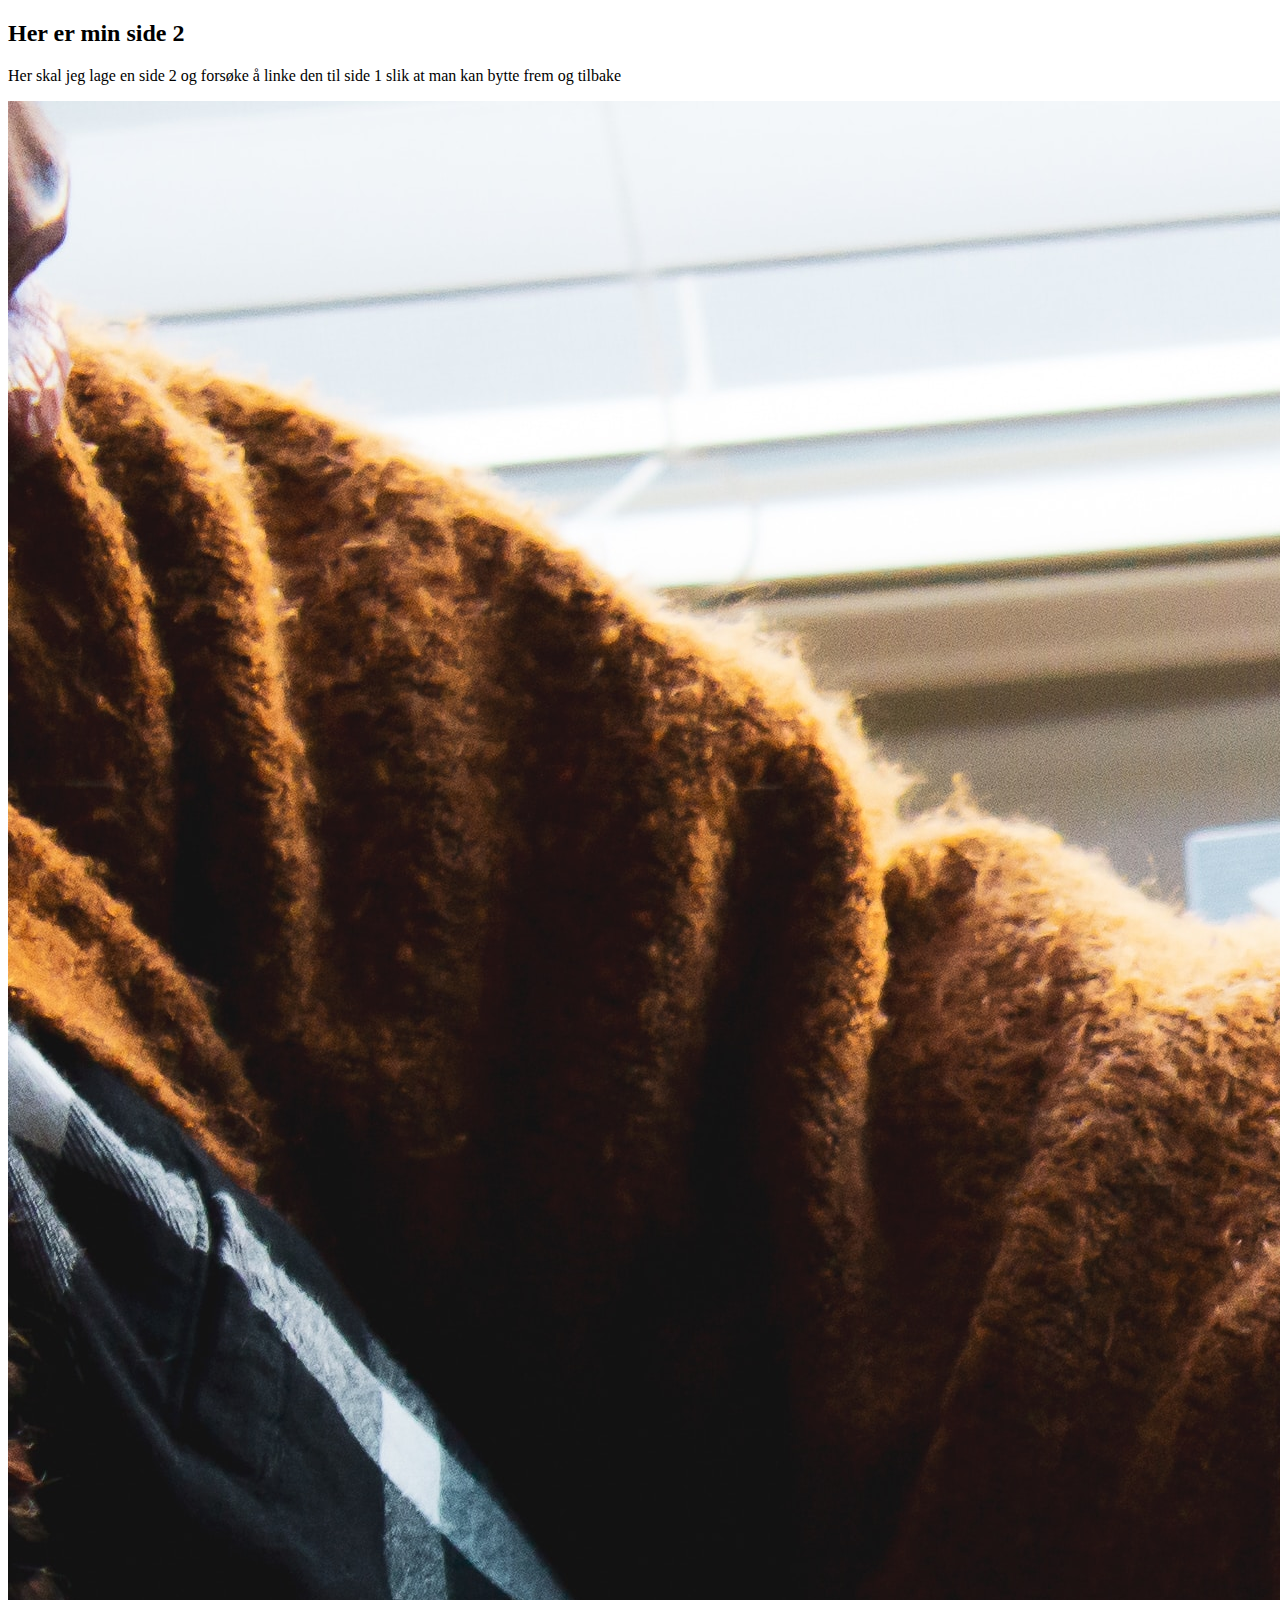
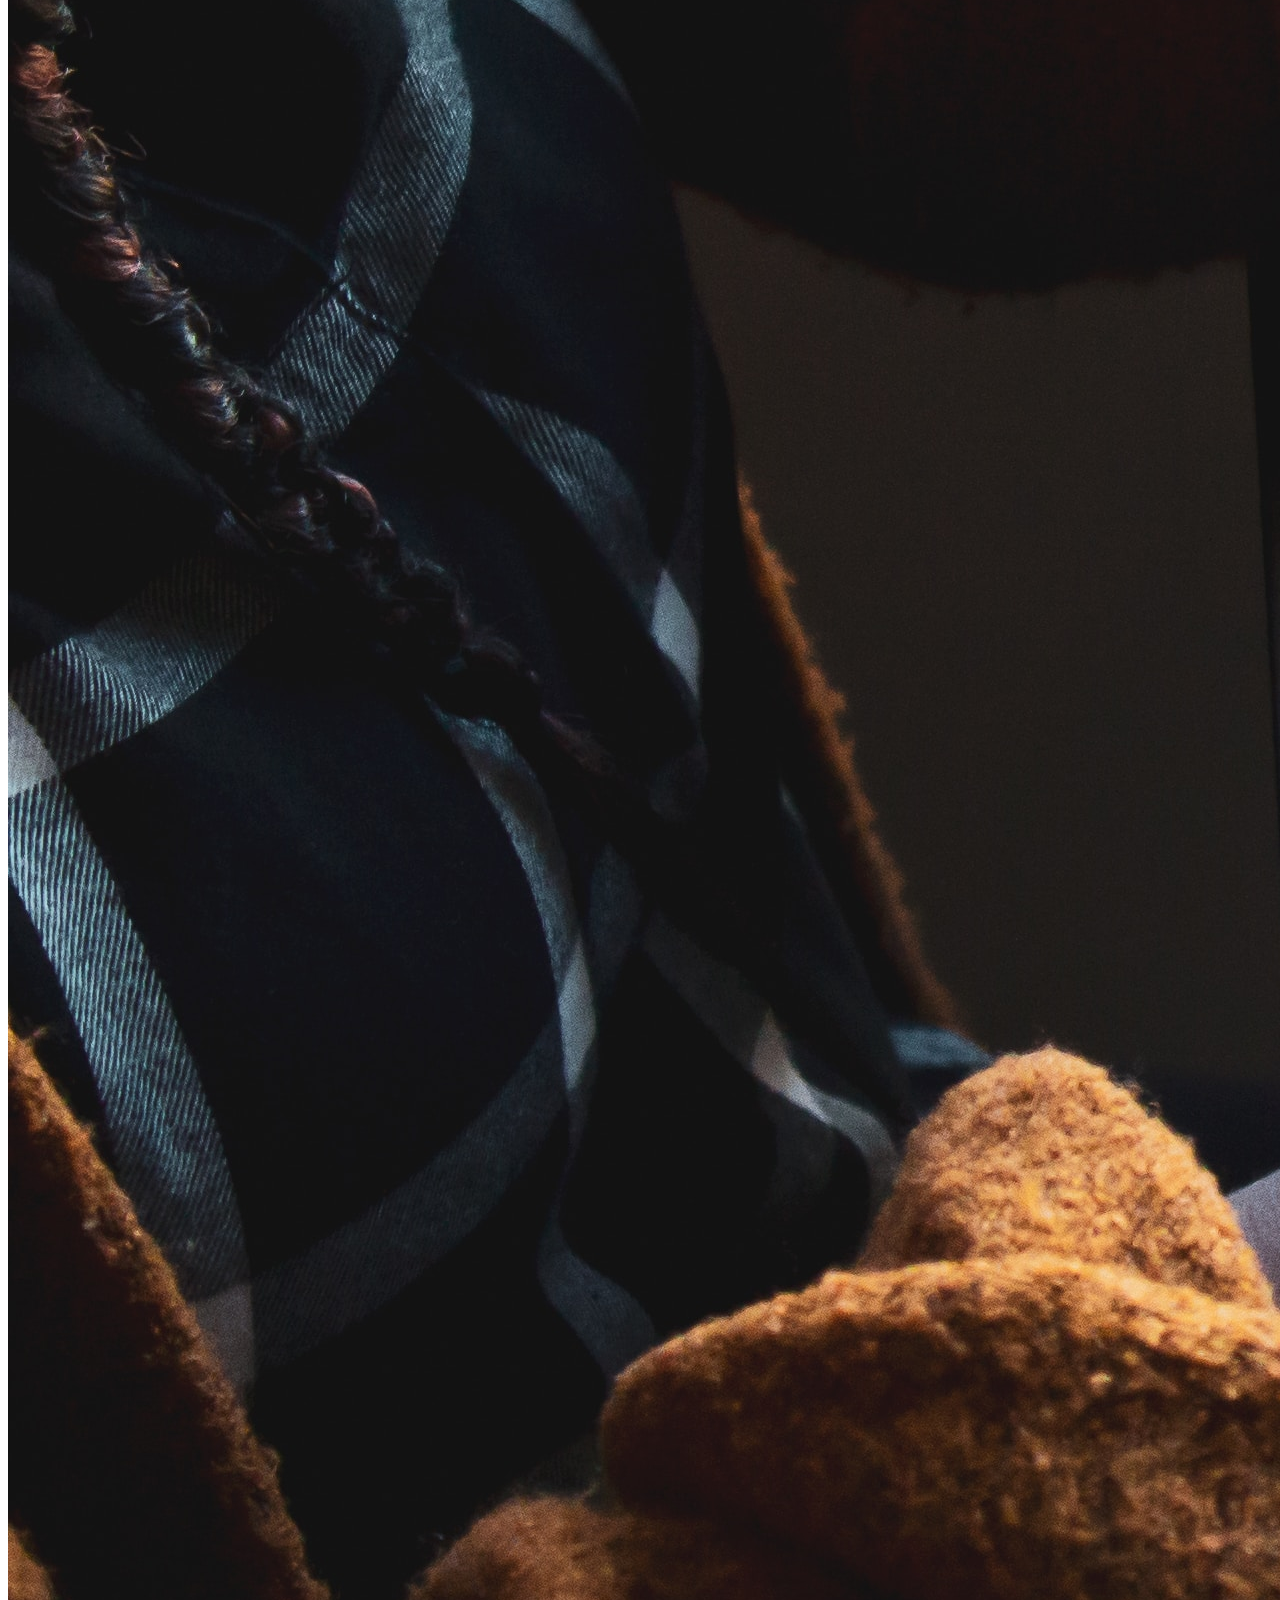
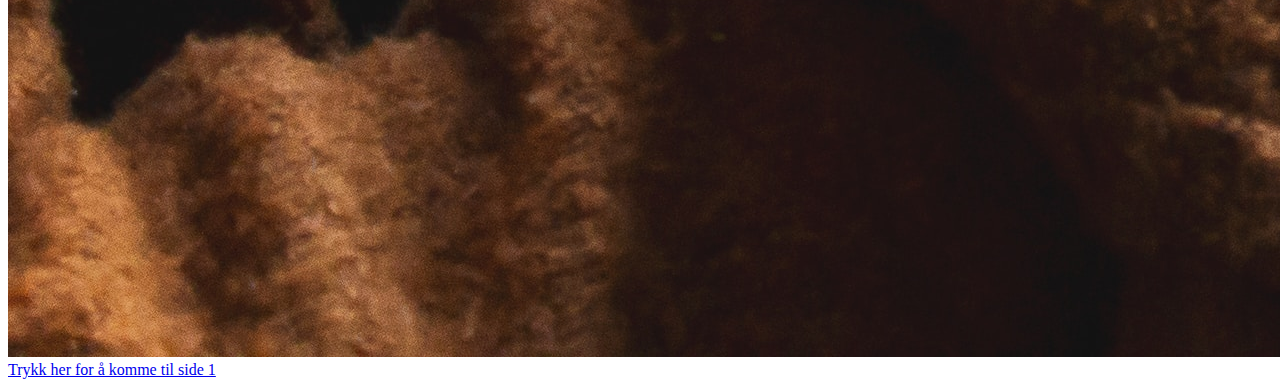
==== Index/side2.html @ b0a49669 "Legg inn bilde, oppdatert side 2" ====
<!DOCTYPE html>
<html>
    <head>
        <title>Side 2</title>
        <meta lang = "eng">
        <meta charset = "utf-8">
    </head>
<body>

<h2> Her er min side 2 </h2>
<p> Her skal jeg lage en side 2 og forsøke å linke 
    den til side 1 slik at man kan bytte frem og tilbake </p>

    <!--Her vil jeg legge inn et bilde-->

    <img src = "CSS folder/ladyoncomputer.jpg" alt = "Lady on computer">

<a href = "index.html">Trykk her for å komme til side 1</a>

</body>
</html>
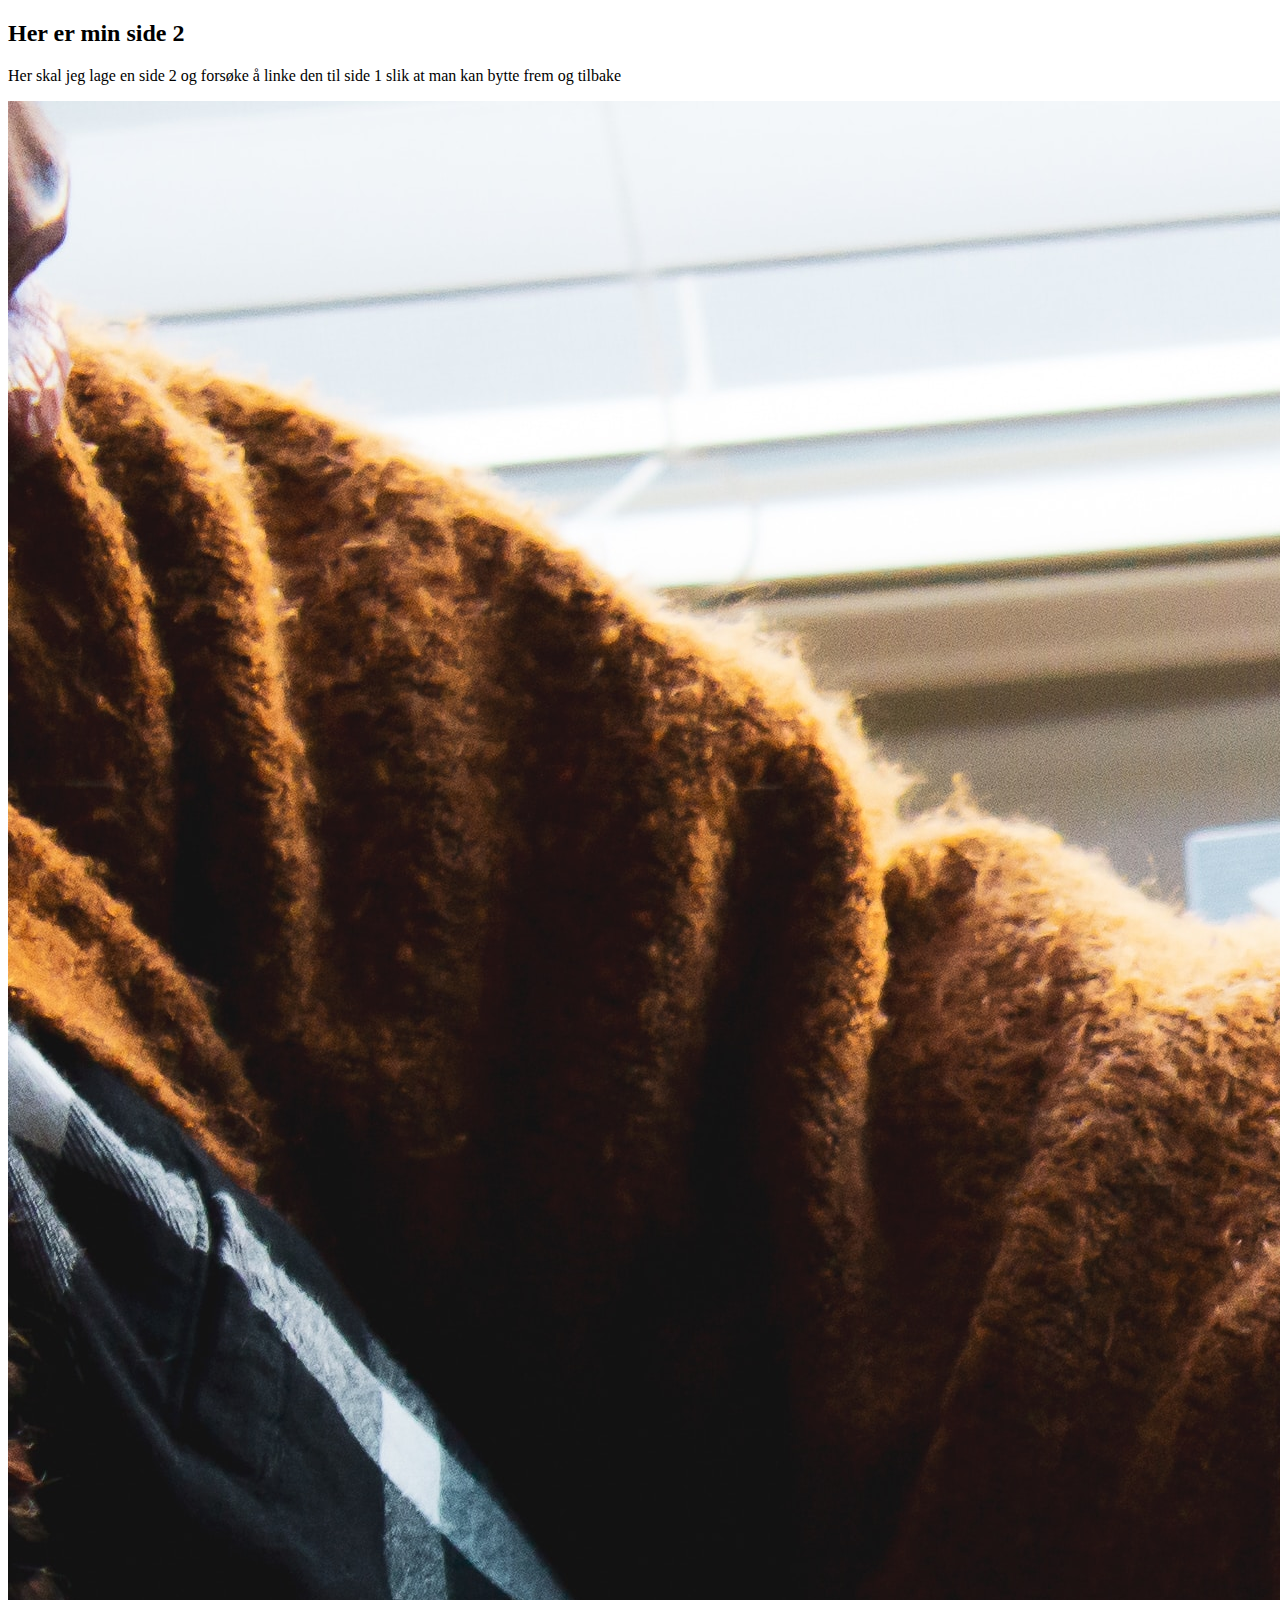
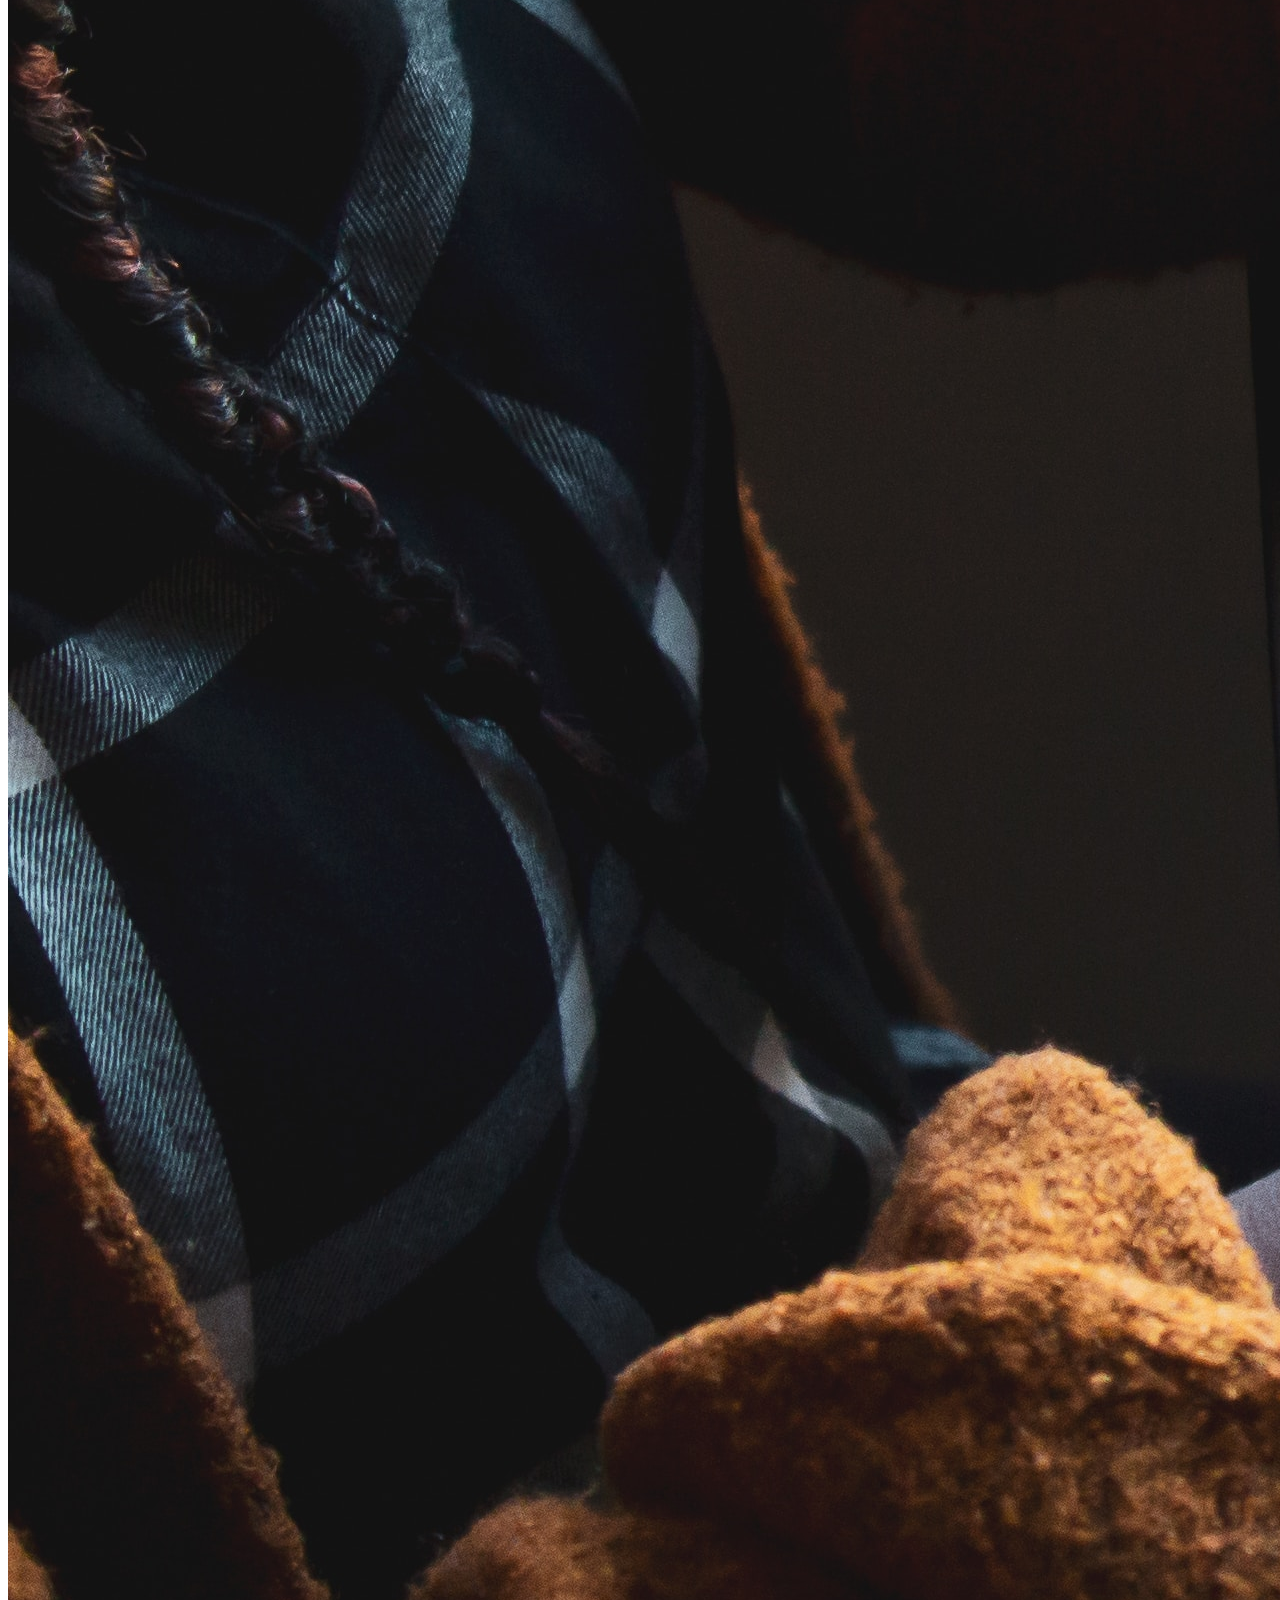
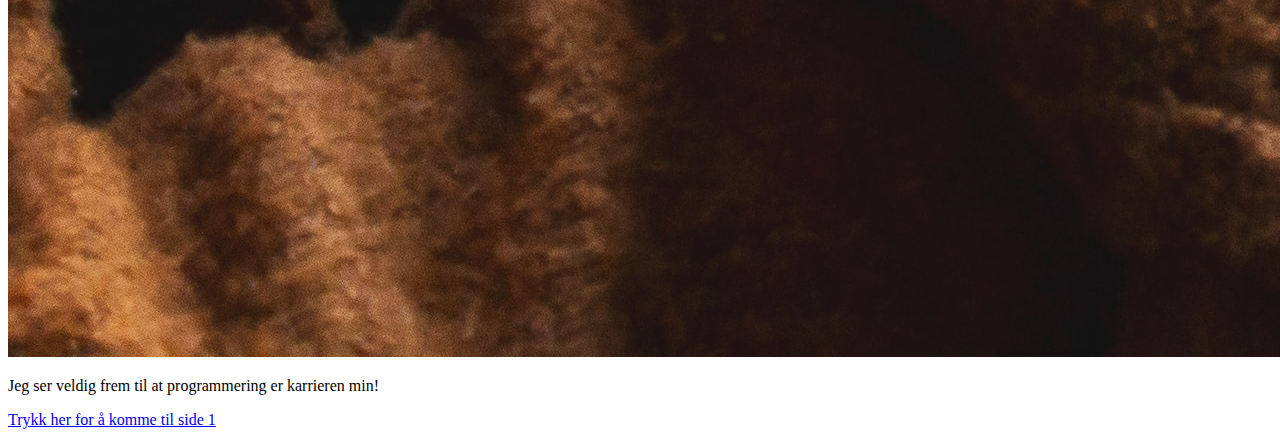
==== commit 2c3355d0: "Oppdater CSS" ====
--- a/Index/side2.html
+++ b/Index/side2.html
@@ -11,9 +11,8 @@
 <p> Her skal jeg lage en side 2 og forsøke å linke 
     den til side 1 slik at man kan bytte frem og tilbake </p>
 
-    <!--Her vil jeg legge inn et bilde-->
-
     <img src = "CSS folder/ladyoncomputer.jpg" alt = "Lady on computer">
+    <p> Jeg ser veldig frem til at programmering er karrieren min! </p>
 
 <a href = "index.html">Trykk her for å komme til side 1</a>
 
